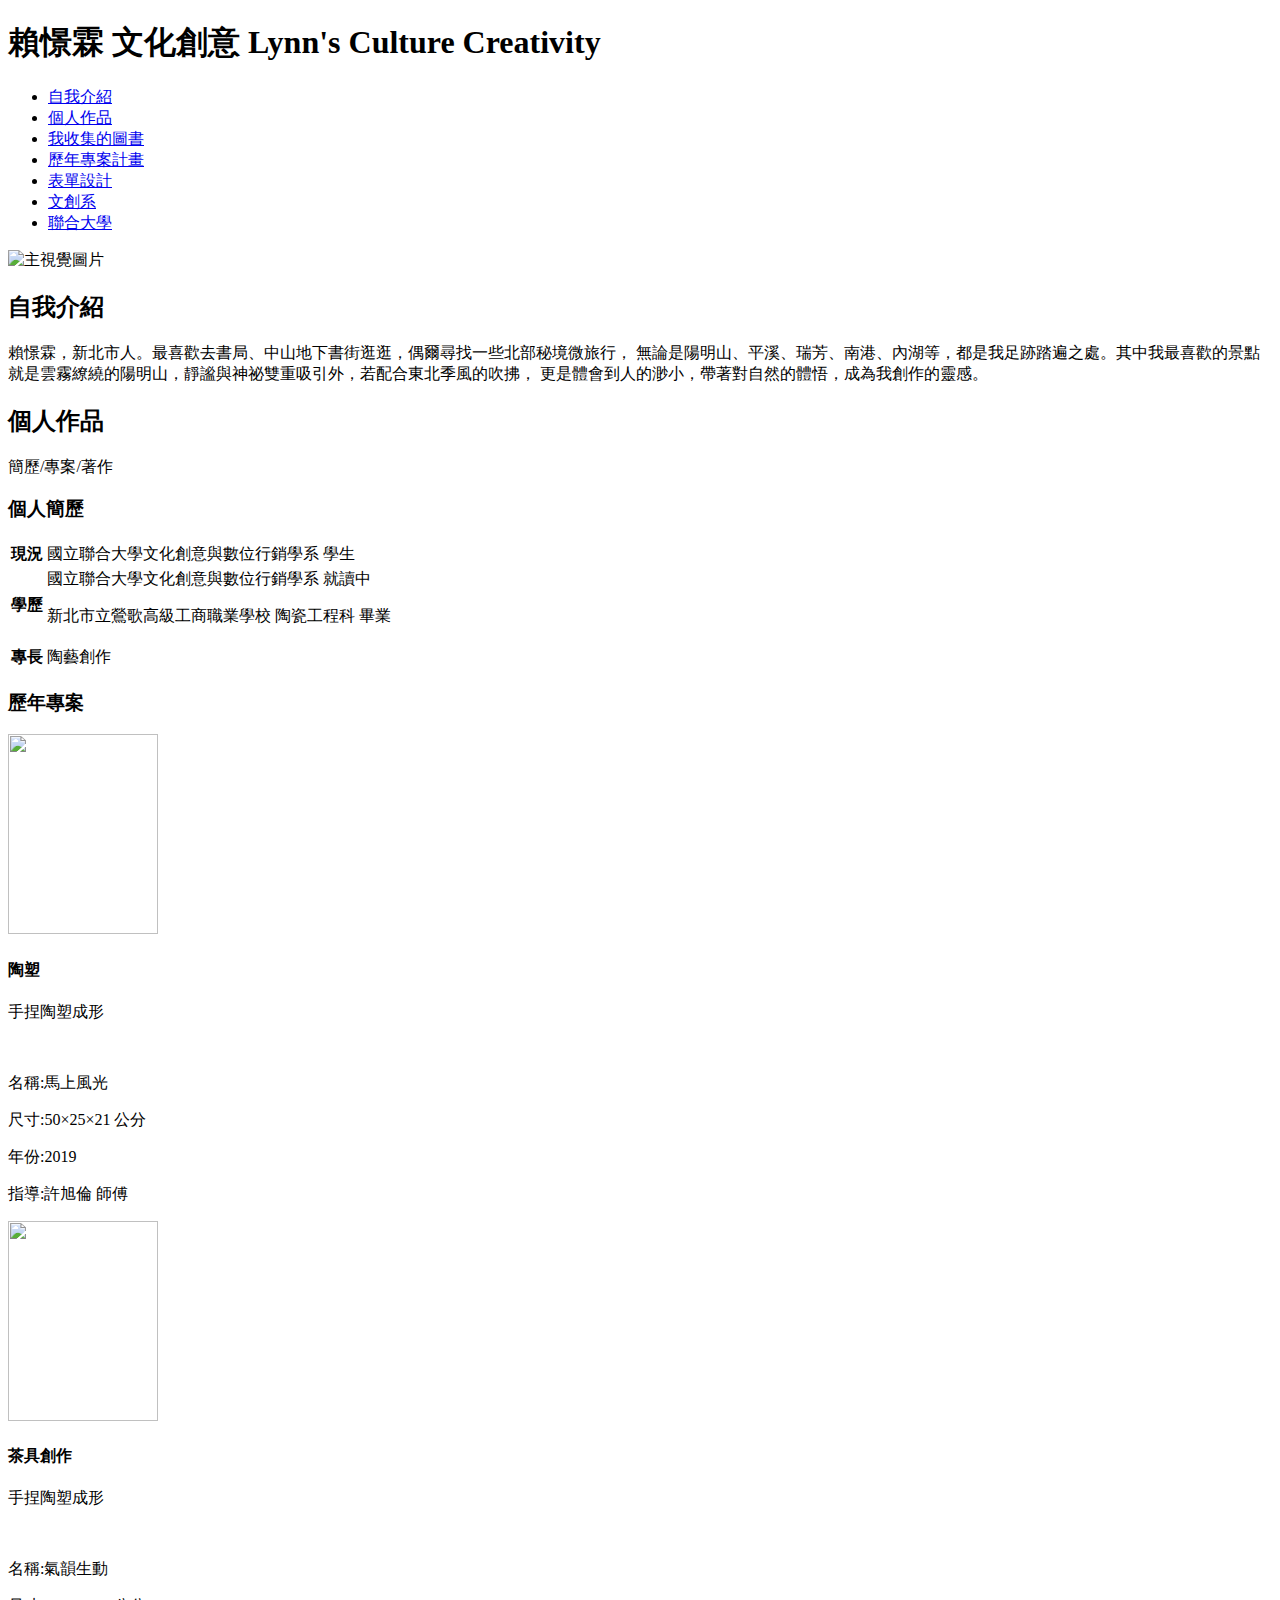
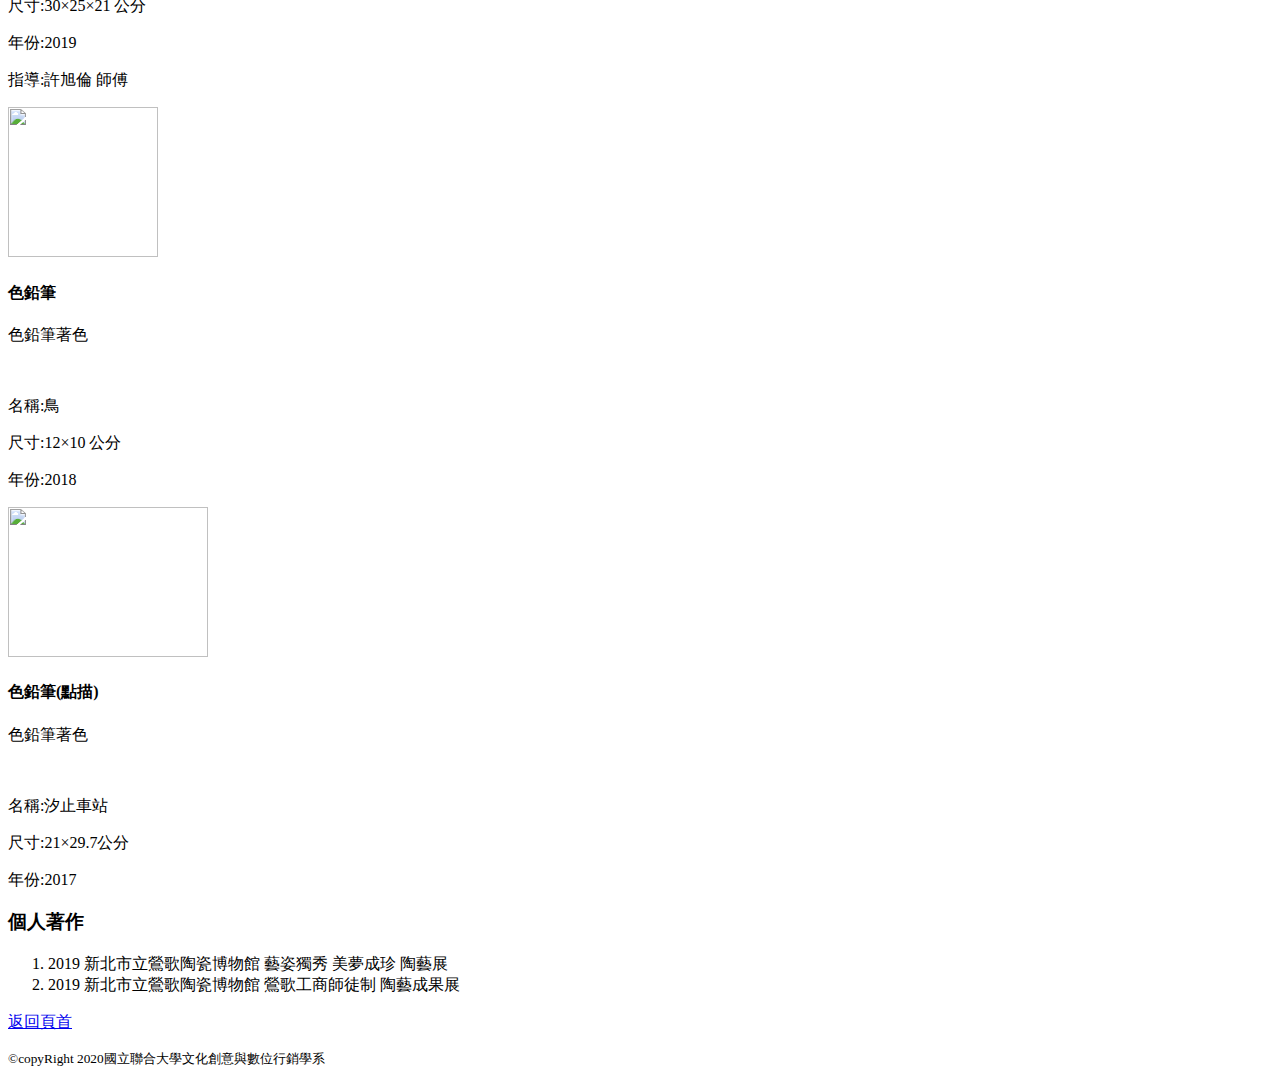
==== index.htm @ c9f0b50b "Update index.htm" ====
<!DOCTYPE html>
<html lang="zh">
<head>
                  <meta charset="utf-8"/>
                  <title>賴憬霖 文化創意   Lynn's Culture Creativity</title>
                  <meta name="description" content="文化創意/文創/陶藝/culture creativity/ceramics/pottery">
                  <link rel="stylesheet" href="css/style.css">
</head>
<body>
                 <header>
                                      <h1>賴憬霖  文化創意  Lynn's Culture Creativity</h1>
                                      <nav class="navigation">
                                                   <ul>
                                                              <li><a href="#profile">自我介紹</a></li>
                                                              <li><a href="#concert">個人作品</a></li>
                                                              <li><a href="book.xml" target="_blank">我收集的圖書</a></li>
                                                              <li><a href="project.htm" target="_blank">歷年專案計畫</a></li>
                                                              <li><a href="form.htm" target="_blank">表單設計</a></li>
                                                              <li><a href="https://ccdm.nuu.edu.tw/" target="_blank">文創系</a></li>
                                                              <li><a href="https://www.nuu.edu.tw/" target="_blank">聯合大學</a></li>
                                                  </ul>
                                     </nav>

                </header>

                <main>
                                <div class="mainvisual">
                                                                                <img src="img/mainvisual-1.jpg" alt="主視覺圖片" width="740" height="340">
                                </div>
                                <article id="profile">
                                                                         <div class="inner">
                                                                                                              <h2>自我介紹</h2>
                                                                                                               <p>賴憬霖，新北市人。最喜歡去書局、中山地下書街逛逛，偶爾尋找一些北部秘境微旅行，
無論是陽明山、平溪、瑞芳、南港、內湖等，都是我足跡踏遍之處。其中我最喜歡的景點就是雲霧繚繞的陽明山，靜謐與神祕雙重吸引外，若配合東北季風的吹拂，
更是體會到人的渺小，帶著對自然的體悟，成為我創作的靈感。</p>
                                                                          </div>

                                </article>




                                <article id="concert">
                                                                           <h2>個人作品</h2>
                                                                           <p>簡歷/專案/著作</p>
                                                                           <section>
                                                                                                <h3>個人簡歷</h3>
                                                                                                <table>
                                                                                                                <tr><th>現況</th><td>國立聯合大學文化創意與數位行銷學系 學生</td></tr>
                                                                                                                <tr><th>學歷</th><td>國立聯合大學文化創意與數位行銷學系 就讀中<p>
                                                                                                                                                     新北市立鶯歌高級工商職業學校 陶瓷工程科 畢業</td>                                                                                                                           
                                                                                                                 </tr>
                                                                                                                 <tr><th>專長</th><td>陶藝創作</td></tr>
                                                                                                 </table>
                                                                           </section>

                                                                            <section>
                                                                                                  <h3>歷年專案</h3>
                                                                                                                                         <section class="performer">
                                                                                                                                         <img src="img/work-01.jpg" width="150" height="200">
                                                                                                                                         <h4>陶塑</h4>
                                                                                                                                         <p>手捏陶塑成形</p>
                                                                                                                                                                                   <br>
                                                                                                                                                                                                  
                                                                                                                                                                                                               <p>名稱:馬上風光</p>
                                                                                                                                                                                                               <p>尺寸:50×25×21 公分</p>
                                                                                                                                                                                                               <p>年份:2019</p>
                                                                                                                                                                                                               <p>指導:許旭倫 師傅</p>
                                                                                                                                                                                                   
                                                                                                                                         </section>

                                                                                                                                         <section class="performer">
                                                                                                                                         <img src="img/work-02.jpg" width="150" height="200">
                                                                                                                                         <h4>茶具創作</h4>
                                                                                                                                         <p>手捏陶塑成形</p>

                                                                                                                                                                                    <br>
                                                                                                                                                                                                   
                                                                                                                                                                                                               <p>名稱:氣韻生動</p>
                                                                                                                                                                                                               <p>尺寸:30×25×21 公分</p>
                                                                                                                                                                                                               <p>年份:2019</p>
                                                                                                                                                                                                               <p>指導:許旭倫 師傅</p>
                                                                                                                                                                                 
                                                                                                                                         </section>

                                                                                                                                         <section class="performer">
                                                                                                                                         <img src="img/work-04.jpg" width="150" height="150">
                                                                                                                                         <h4>色鉛筆</h4>
                                                                                                                                         <p>色鉛筆著色</p>

                                                                                                                                                                                    <br>
                                                                                                                                                                                                   
                                                                                                                                                                                                               <p>名稱:鳥</p>
                                                                                                                                                                                                               <p>尺寸:12×10 公分</p>
                                                                                                                                                                                                               <p>年份:2018</p>
                                                                                                                                                                                                              
                                                                                                                                                                                            
                                                                                                                                         </section>

                                                                                                                                         <section class="performer">
                                                                                                                                         <img src="img/work-03.jpg" width="200" height="150">
                                                                                                                                         <h4>色鉛筆(點描)</h4>
                                                                                                                                         <p>色鉛筆著色</p>

                                                                                                                                                                                   <br>
                                                                                                                                                                                                               <p>名稱:汐止車站</p>
                                                                                                                                                                                                               <p>尺寸:21×29.7公分</p>
                                                                                                                                                                                                               <p>年份:2017</p>
                                                                                                                                                                                                       
                                                                                                                                                                                    
                                                                                                                                         </section>
                                                                            </section>

                                                                            <section>
                                                                                                <h3>個人著作</h3>
                                                                                                                                       <ol>
                                                                                                                                                   <li>2019 新北市立鶯歌陶瓷博物館 藝姿獨秀 美夢成珍 陶藝展</li>
                                                                                                                                                   <li>2019 新北市立鶯歌陶瓷博物館 鶯歌工商師徒制 陶藝成果展</li>
                                                                                                                                        </ol>
                                                                         
                                                                           </section>

                                 </article>
                 </main>
                 
                <footer>
                                 <p class="pagetop"><a href="#top">返回頁首</a></p>
                                 <p class="Copyright"><small>&copy;copyRight 2020國立聯合大學文化創意與數位行銷學系</smail></p>

</body>

</html>
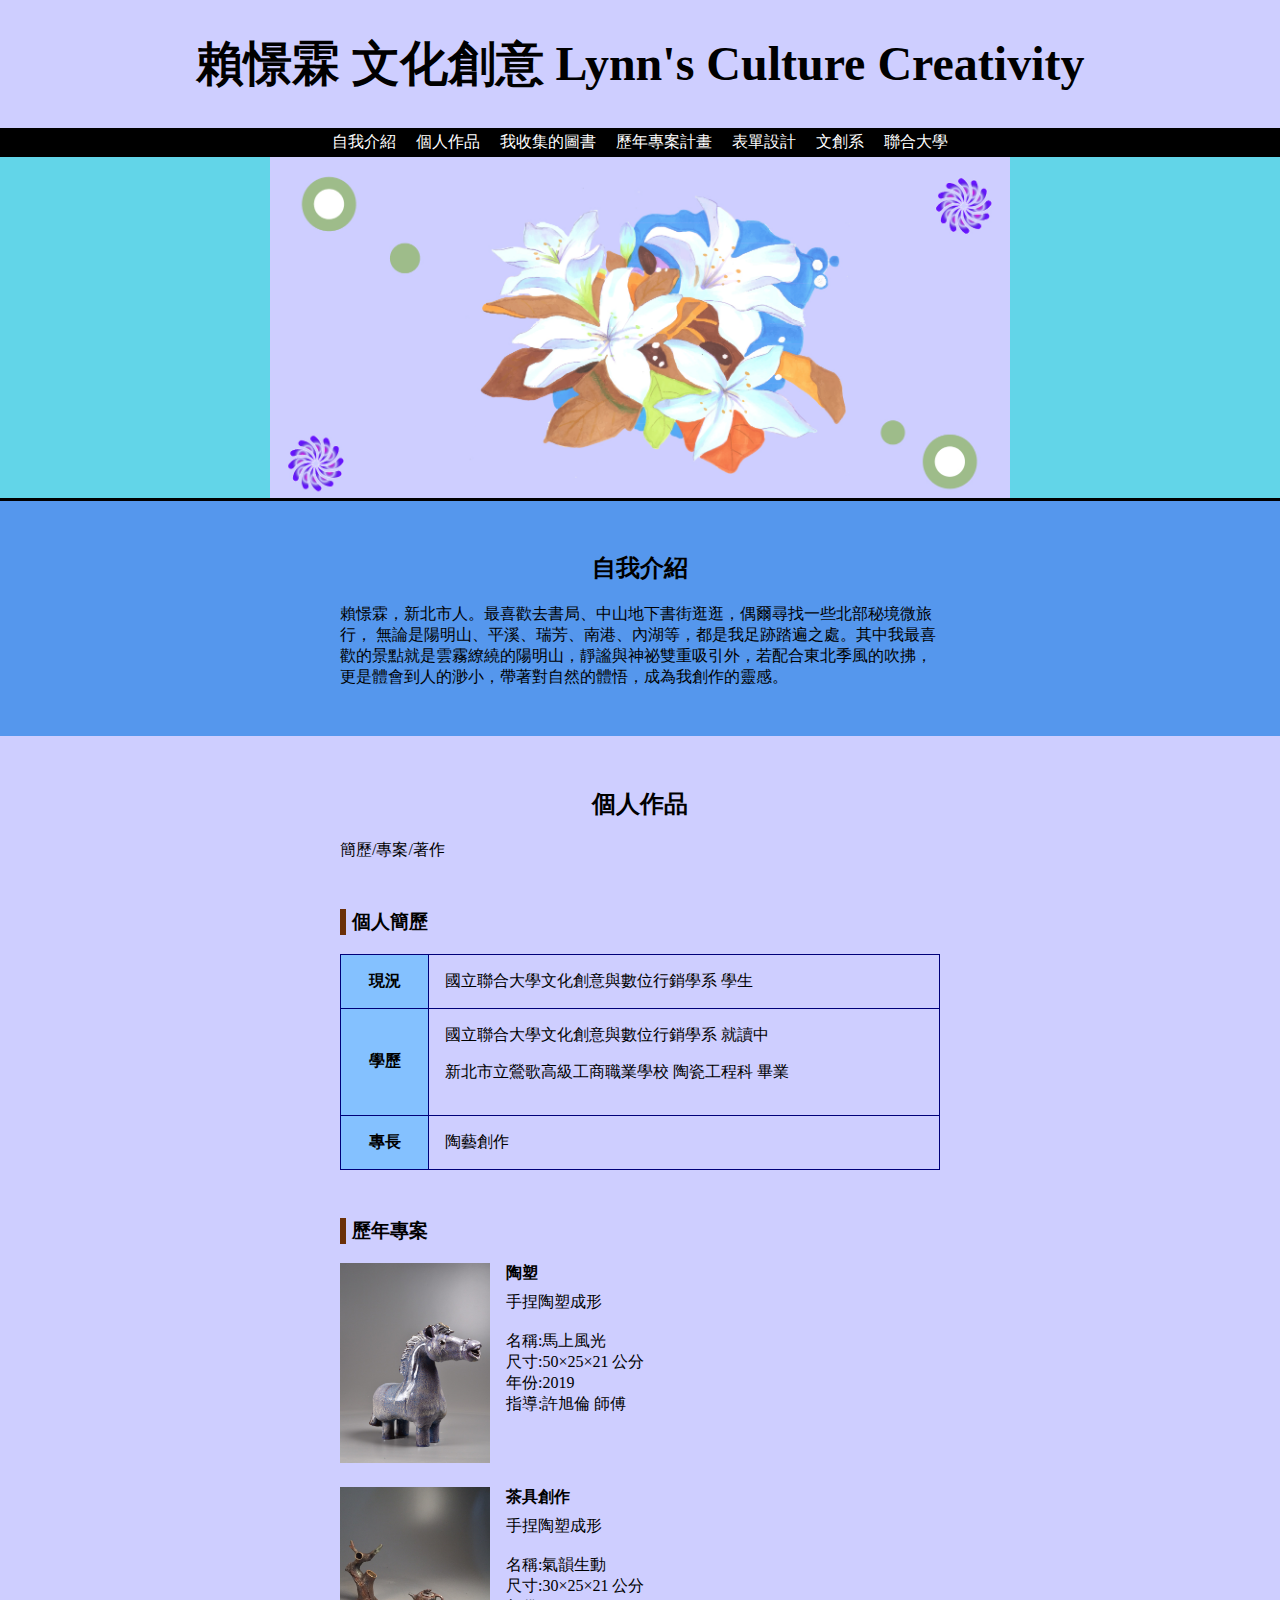
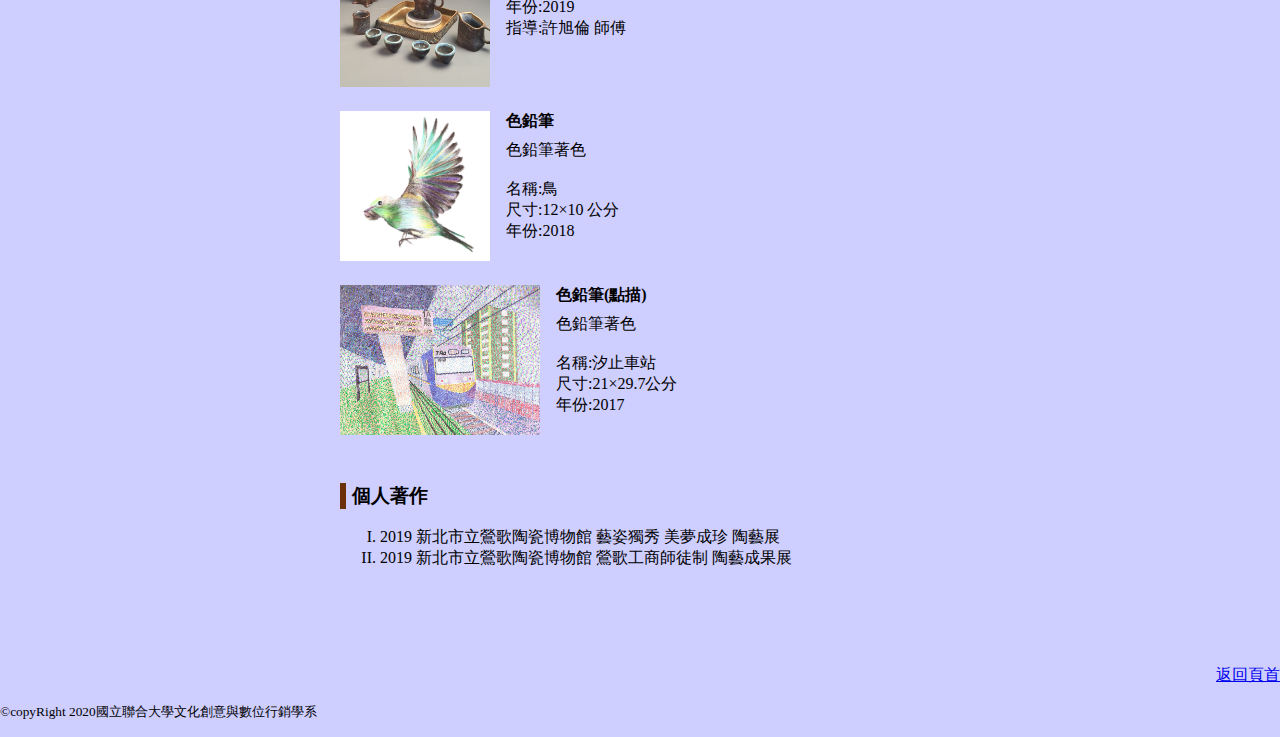
==== commit a1fae19d: "Update index.htm" ====
--- a/index.htm
+++ b/index.htm
@@ -127,7 +127,7 @@
                  
                 <footer>
                                  <p class="pagetop"><a href="#top">返回頁首</a></p>
-                                 <p class="Copyright"><small>&copy;copyRight 2020國立聯合大學文化創意與數位行銷學系</smail></p>
+                                 <p class="Copyright"><small>&copy;copyRight 2020國立聯合大學文化創意與數位行銷學系</small></p>
 
 </body>
 
--- a/css/style.css
+++ b/css/style.css
@@ -0,0 +1,133 @@
+/* body */
+body {
+    background-color:  #ceceff;
+    margin: 0;
+}
+
+/* 標題1*/
+h1 {
+    font-size: 3em;
+    color:  #000000;
+    text-align: center;
+}
+
+/* 選單 */
+.navigation ul {
+    background-color: #000000;
+    margin: 0;
+    padding: 4px;
+    text-align: center;
+}
+.navigation ul li {
+    list-style-type: none;
+    display: inline;
+    margin: 0 8px;
+}
+.navigation ul li a {
+    color: #ffffff;
+    text-decoration: none;
+}
+.navigation ul li a:hover {
+    color: #5597ed;
+    text-decoration: underline;
+}
+
+/* 主視覺 */
+.mainvisual {
+    background-color: #62d5e8;
+    border-bottom: solid 3px #000000;
+}
+.mainvisual img {
+    display: block;
+    margin: 0 auto;
+    max-width: 100%;
+    height: auto;
+}
+
+/* article */
+article {
+    padding: 32px 16px;
+}
+
+/* 背景色・文字色 */
+#profile {
+    background-color:  #5597ed;
+    color: #000000;
+}
+
+/* 邊界設定 */
+#profile .inner {
+    max-width: 600px;
+    margin: 0 auto;
+}
+
+#concert {
+    max-width: 600px;
+    margin: 0 auto;
+}
+
+/* section */
+section {
+    margin: 48px 0;
+}
+
+
+/* 標題23 */
+h2 {
+    text-align: center;
+}
+
+h3 {
+    border-left: solid 6px #6b3008;
+    padding-left: 6px;
+}
+
+/* 表 */
+table {
+    border-collapse: collapse;
+    width: 100%;
+}
+th,td {
+    border: solid 1px #000079;
+    padding: 16px;
+}
+th {
+    background-color: #84C1FF;
+}
+
+/* 作品集 */
+.performer {
+    margin: 0 0 24px;
+    overflow: hidden;
+}
+.performer img {
+    float: left;
+    margin: 0 16px 0 0;
+}
+.performer h4 {
+    margin: 0 0 0.5em;
+}
+.performer p {
+    margin: 0;
+}
+
+
+/* 回頁首 */
+.pagetop {
+    text-align: right;
+}
+
+/* 著作權 */
+.copyright {
+    border-top: solid 3px #000000;
+    text-align: center;
+}
+
+
+/* 著作 */
+ol li {
+    list-style-type: upper-roman;
+}
+
+
+
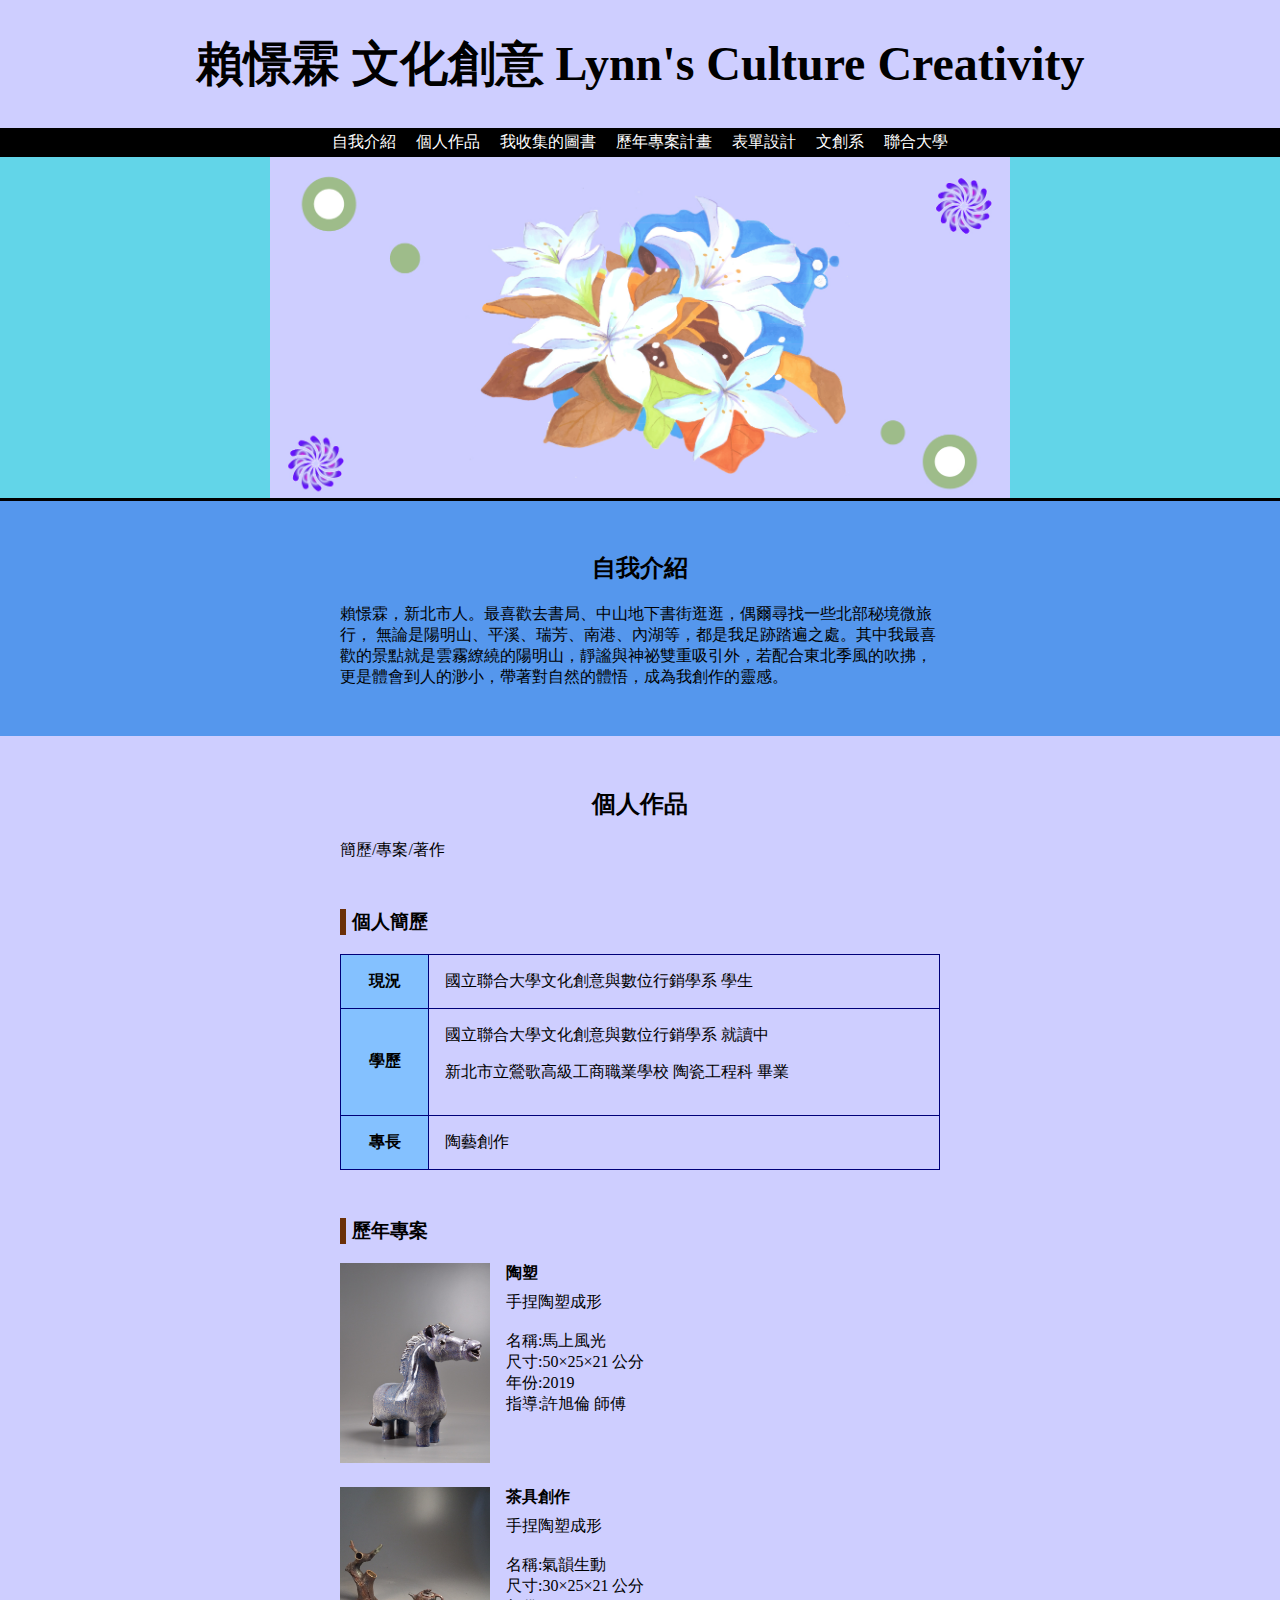
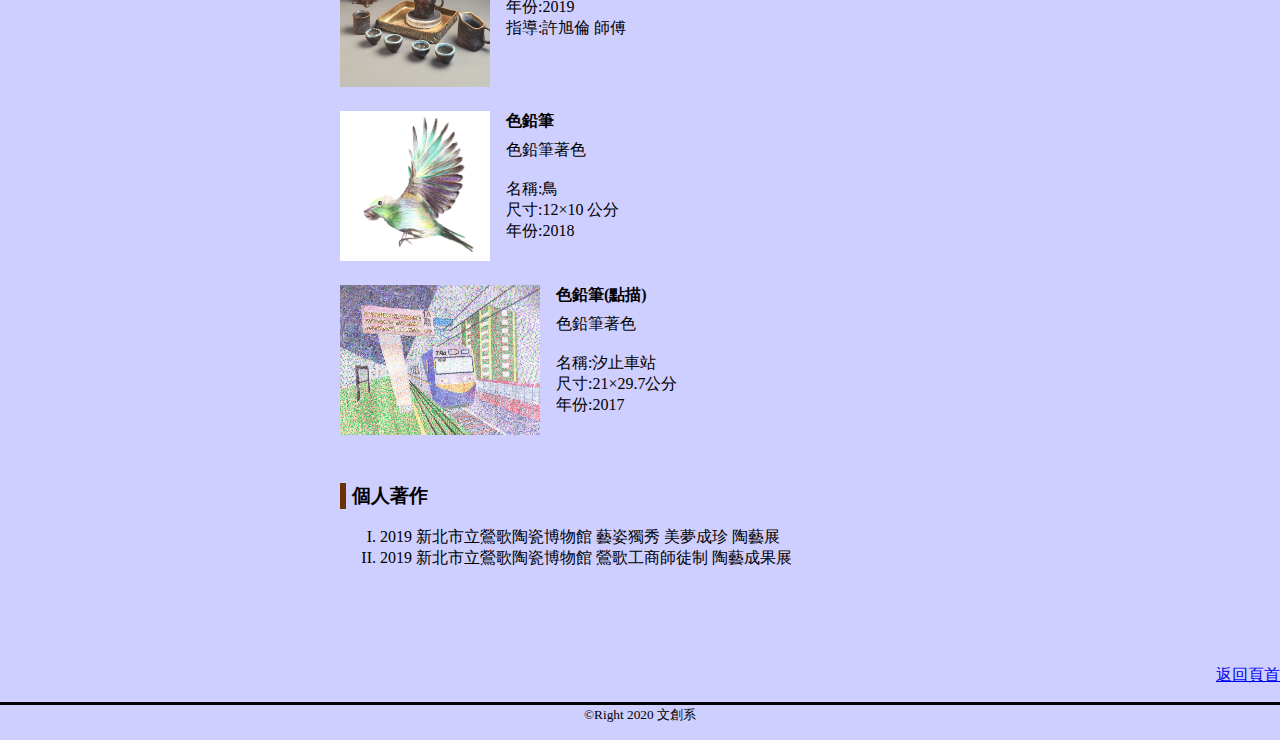
==== commit eee9dee6: "Update index.htm" ====
--- a/index.htm
+++ b/index.htm
@@ -127,8 +127,7 @@
                  
                 <footer>
                                  <p class="pagetop"><a href="#top">返回頁首</a></p>
-                                 <p class="Copyright"><small>&copy;copyRight 2020國立聯合大學文化創意與數位行銷學系</small></p>
-
+                               <p class='copyright'><small>&copyRight 2020 文創系</small></p>
 </body>
 
 </html>
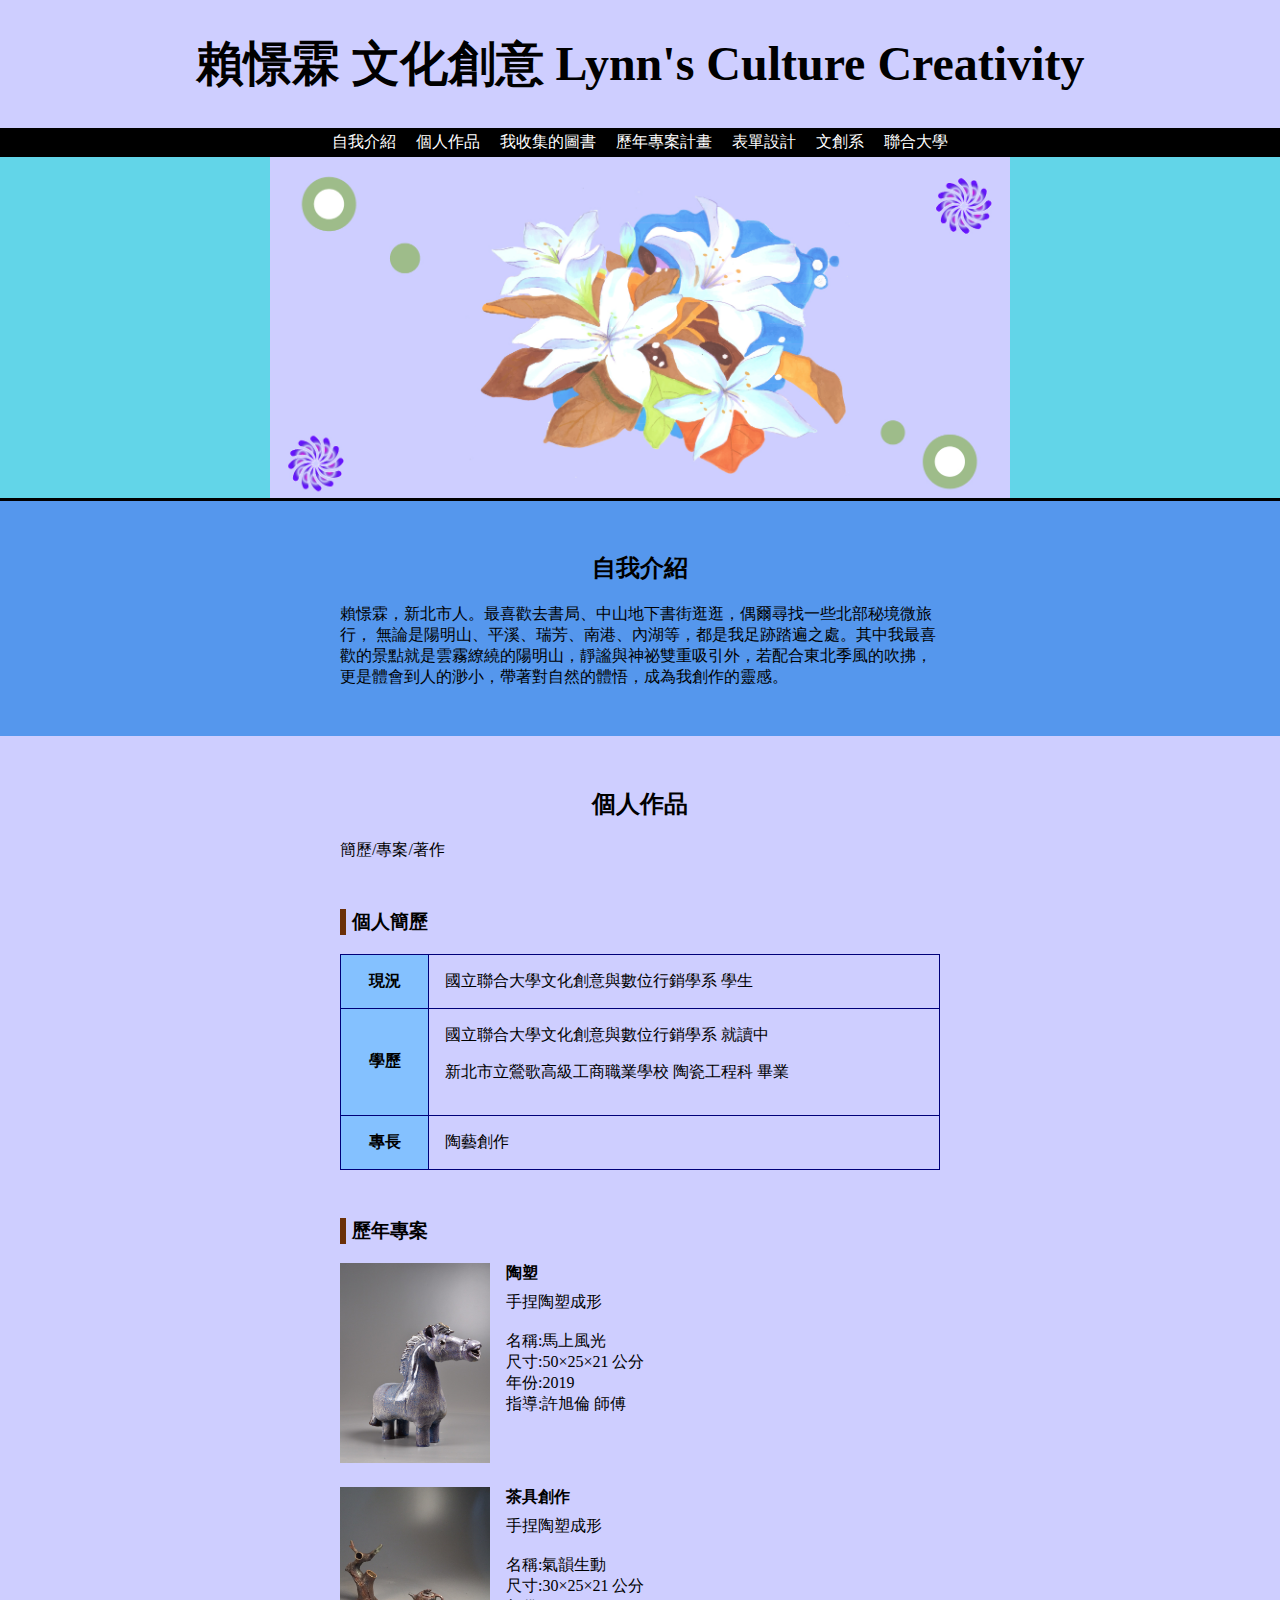
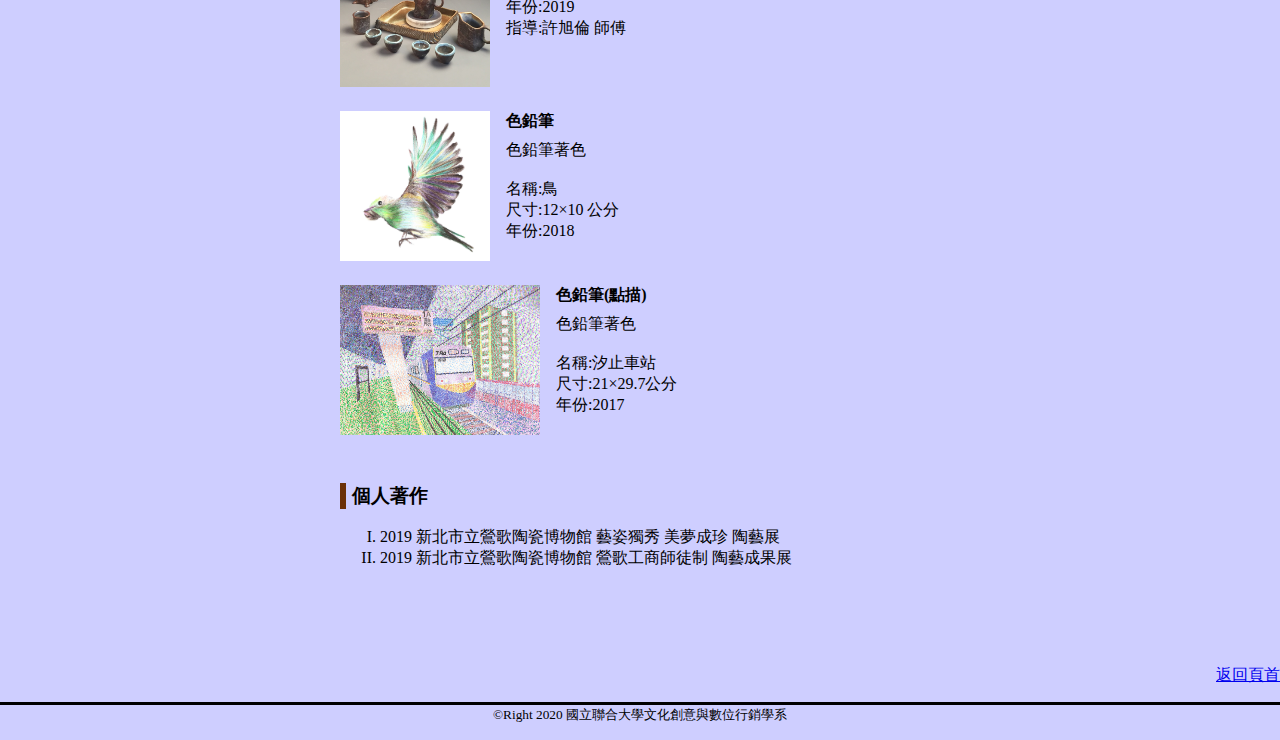
==== commit e2acc657: "Create index.htm" ====
--- a/index.htm
+++ b/index.htm
@@ -1,5 +1,3 @@
-
-
 <!DOCTYPE html>
 <html lang="zh">
 <head>
@@ -127,7 +125,7 @@
                  
                 <footer>
                                  <p class="pagetop"><a href="#top">返回頁首</a></p>
-                               <p class='copyright'><small>&copyRight 2020 文創系</small></p>
+                               <p class='copyright'><small>&copyRight 2020 國立聯合大學文化創意與數位行銷學系</small></p>
 </body>
 
 </html>
